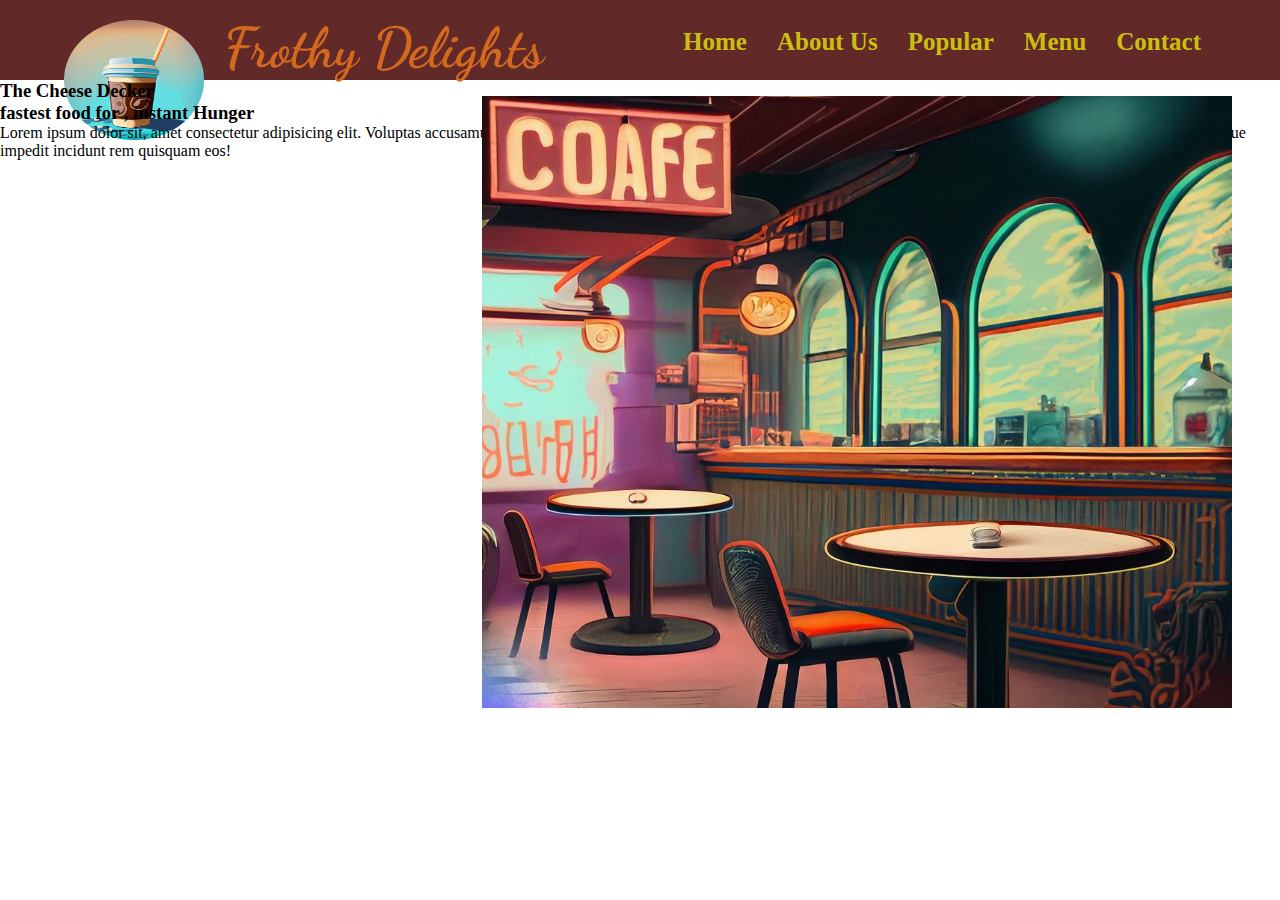
==== Landing_page/index.html @ 3c7cbcce "adding the content in main body and designing it" ====
<!DOCTYPE html>
<html lang="en">
<head>
    <meta charset="UTF-8">
    <meta name="viewport" content="width=device-width, initial-scale=1.0">
    <meta http-equiv="X-UA-Compatible" content="IE=edge" />
    <title>Document</title>
    <link rel="stylesheet" href="style.css">

    
</head>
<body>
        <!-- Header Section   -->
    
    <header>
           <nav>
            
                    <div class="logo"><img src="CLogo.png" alt="CofeeShopLogo" height="120px" width="140px"></td> </div>
                    <div id="shopName"><h1>Frothy Delights</h1></div>
                   <div class="navbar">
                     <ul >
                                <li ><a href="#home">Home</a></li>
                                <li ><a href="#about">About Us</a></li>
                                <li ><a href="#popular">Popular</a></li>
                                <li ><a href="#menu" class="order">Menu</a></li>
                                <li ><a href="#contact">Contact</a></li>
                               
                            </ul>
           </nav>
    </header>


    <main>
     <section>
        <div class="descrip">
           
         <h3 class="firstHead">
                The Ch<span class="coffee">ee</span>se Decker
            </h3>
            <h3>
                fastest f<span class="coffee">oo</span>d for , instant
                <span class="coffee">Hunger</span>
            </h3>
            <!--Description  -->
            <p>
                Lorem ipsum dolor sit, amet consectetur adipisicing elit. Voluptas accusamus tempore temporibus rem amet laudantium animi optio voluptatum. Natus obcaecati unde porro nostrum ipsam itaque impedit incidunt rem quisquam eos!
            </p>
        </div>

            <div class="image">
                <img src="coffeeShop.jpg" alt="CoffeeShop" 
                height="612 px" width="750 px">
             </div>
          </section>
          
          </main>
                   
            
        
        
        





    </main>


</body>
</html>
---- Landing_page/style.css ----
@import url('https://fonts.googleapis.com/css2?family=Dancing+Script:wght@500&family=Fira+Sans&family=Roboto+Slab:wght@400;500&family=Rubik+Iso&family=Source+Code+Pro:wght@300&display=swap');



* {
    padding: 0;
    margin: 0;
    box-sizing: border-box;
}
nav {
    width: 100%;
    height: 80px;
    display: flex;
    justify-content: space-between;
    padding: 20px 5%;
    background-color: rgba(71, 5, 5, 0.855);;
}

nav ul {
    display: flex;
    list-style: none;
}
  
nav ul li {
    padding: 8px 15px;
    border-radius: 10px;
    transition: 0.2s ease-in;
}
  
nav ul li a {
    color: black;
    font-size: 25px;
    font-weight: 700;
    text-decoration: none;
    color: rgba(240, 240, 6, 0.77);
}
  
nav ul li:hover {
    background-color:rgba(165, 42, 42, 0.917);
}
  
nav ul li a:hover {
    color:yellow;
}
  
#shopName{
    font-size: 28px;
    margin-bottom: 10px;
   position: absolute;
   top: 0.5em;
  left: 8em;
    color:chocolate;
    font-family: 'Dancing Script', cursive;
}

section img{
    position: absolute;
    top: 6em;
   right:3em;
  

}

.mainBody{
    background-color:rgb(249, 212, 124);
    color: black;
    font-family: "Fira Sans", sans-serif;
    width: 100%;
    height: ;
 
}
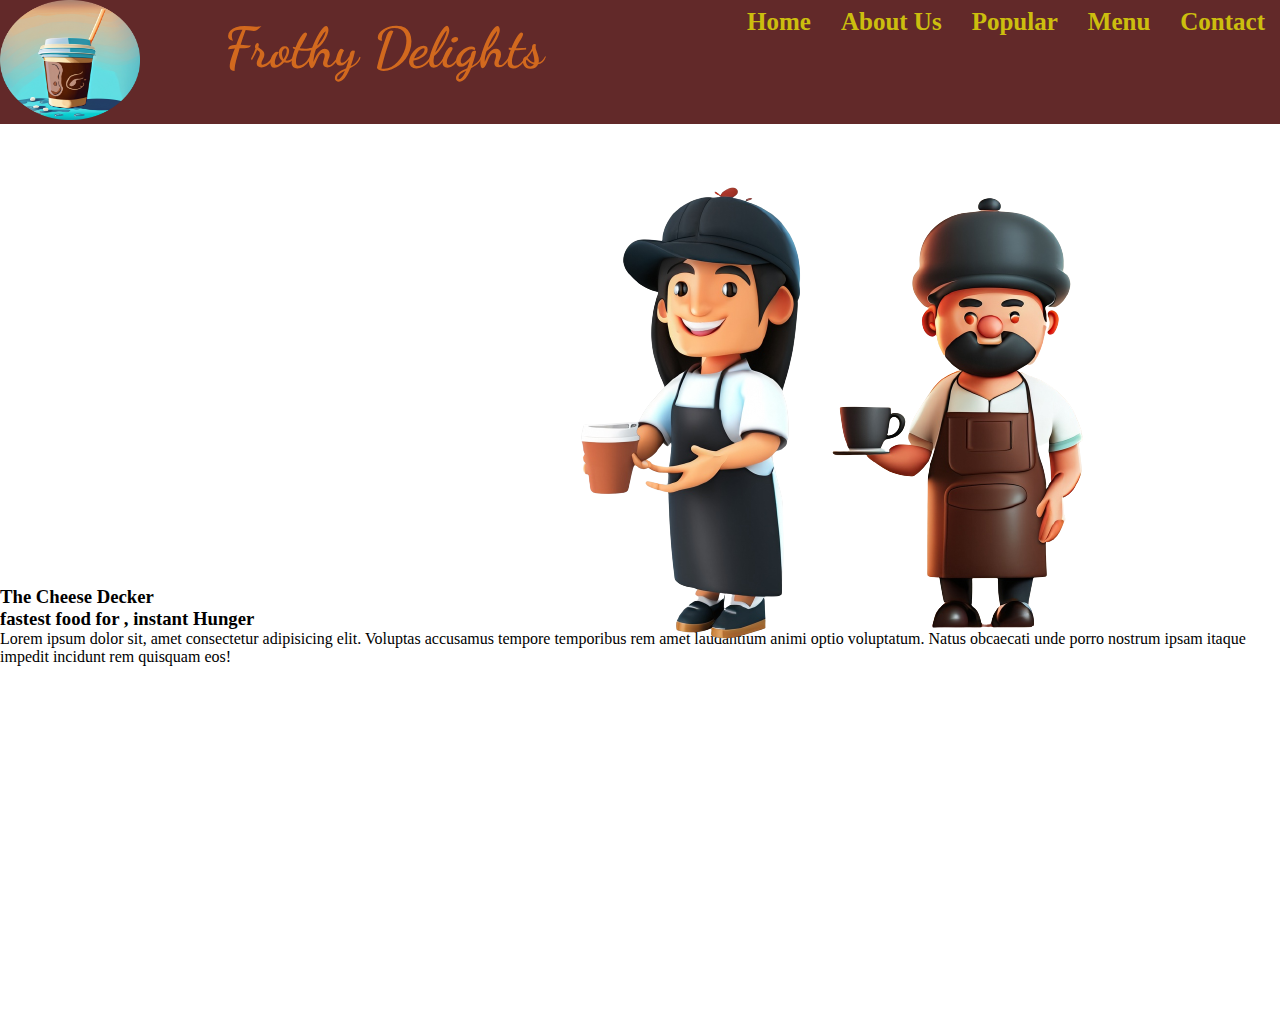
==== commit ee5216d8: "adding images and creating the main body" ====
--- a/Landing_page/index.html
+++ b/Landing_page/index.html
@@ -31,7 +31,7 @@
 
 
     <main>
-     <section>
+     <section class="mainBody">
         <div class="descrip">
            
          <h3 class="firstHead">
@@ -47,12 +47,13 @@
             </p>
         </div>
 
-            <div class="image">
-                <img src="coffeeShop.jpg" alt="CoffeeShop" 
-                height="612 px" width="750 px">
+            <div class="image1">
+                <img src="Fbarista.png" alt="gir"> </div>
+
+               <div class="image2"> <img src="Mbarista.png" alt="boy" >
              </div>
           </section>
-          
+
           </main>
                    
             
--- a/Landing_page/style.css
+++ b/Landing_page/style.css
@@ -9,10 +9,10 @@
 }
 nav {
     width: 100%;
-    height: 80px;
+    height: 80 px;
     display: flex;
     justify-content: space-between;
-    padding: 20px 5%;
+    padding: 20 px 5%;
     background-color: rgba(71, 5, 5, 0.855);;
 }
 
@@ -53,19 +53,28 @@
     font-family: 'Dancing Script', cursive;
 }
 
-section img{
-    position: absolute;
-    top: 6em;
-   right:3em;
-  
+.image1{
+position:absolute;
+right:20em;
+top: 10em;
+flex: 1 1 30rem;
+}
 
+.image2{
+position: absolute;
+right:3em;
+top:10em;
 }
 
 .mainBody{
-    background-color:rgb(249, 212, 124);
-    color: black;
-    font-family: "Fira Sans", sans-serif;
-    width: 100%;
-    height: ;
- 
+    display: flex;
+    flex-wrap: wrap;
+    gap: 1.5rem;
+    min-height: 100vh;
+    align-items: center;
+}
+
+.mainBody .descrip {
+    flex: 1 1 40rem;
+    padding-top: 6.5rem;
 }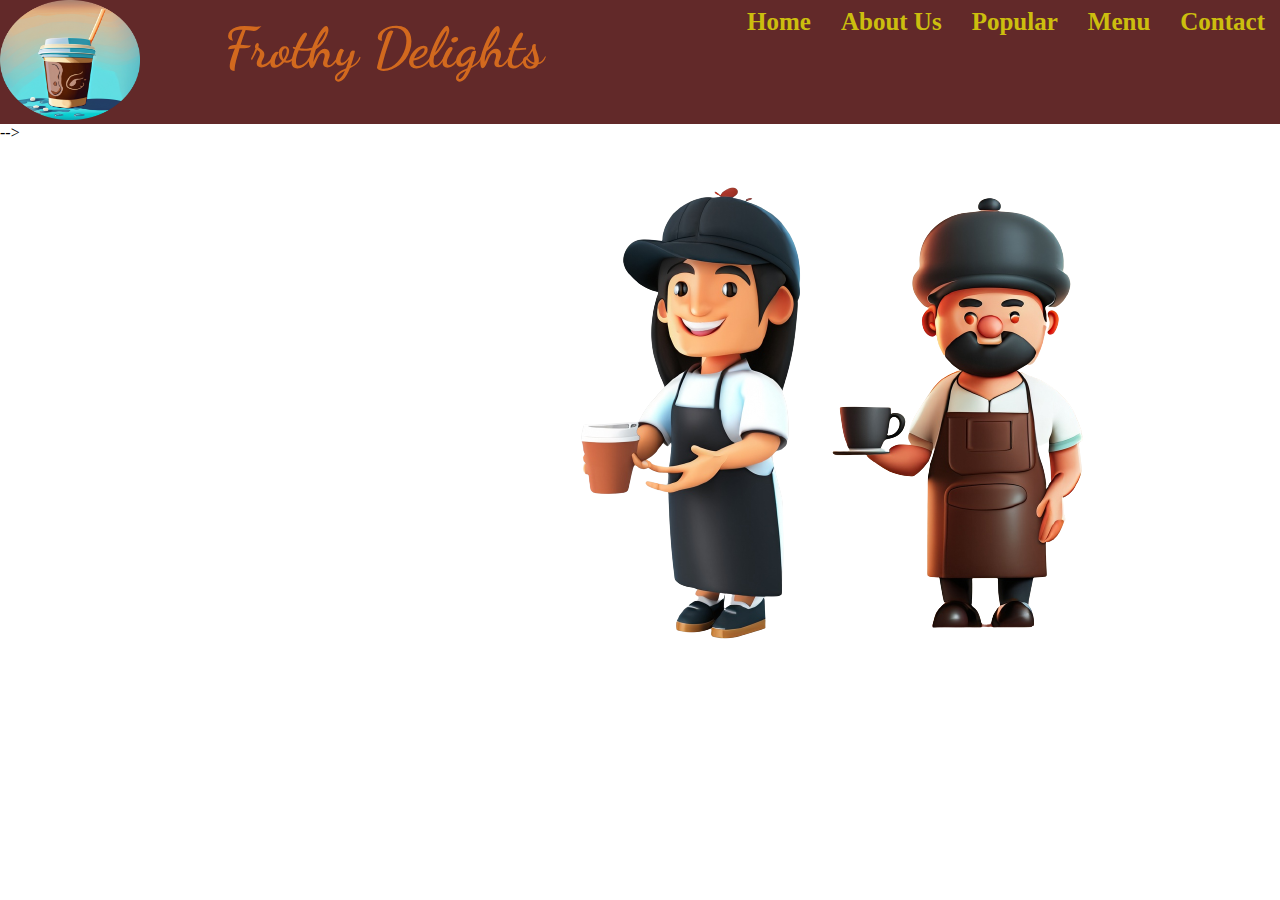
==== commit 9db3b067: "adding adjustments to logo" ====
--- a/Landing_page/index.html
+++ b/Landing_page/index.html
@@ -15,7 +15,7 @@
     <header>
            <nav>
             
-                    <div class="logo"><img src="CLogo.png" alt="CofeeShopLogo" height="120px" width="140px"></td> </div>
+                    <div ><img  class="logo" src="CLogo.png" alt="CofeeShopLogo" height="120px" width="140px"></td> </div>
                     <div id="shopName"><h1>Frothy Delights</h1></div>
                    <div class="navbar">
                      <ul >
@@ -30,8 +30,7 @@
     </header>
 
 
-    <main>
-     <section class="mainBody">
+     <!-- <section class="mainBody">
         <div class="descrip">
            
          <h3 class="firstHead">
@@ -42,10 +41,10 @@
                 <span class="coffee">Hunger</span>
             </h3>
             <!--Description  -->
-            <p>
+            <!-- <p>
                 Lorem ipsum dolor sit, amet consectetur adipisicing elit. Voluptas accusamus tempore temporibus rem amet laudantium animi optio voluptatum. Natus obcaecati unde porro nostrum ipsam itaque impedit incidunt rem quisquam eos!
             </p>
-        </div>
+        </div> --> -->
 
             <div class="image1">
                 <img src="Fbarista.png" alt="gir"> </div>
@@ -54,7 +53,7 @@
              </div>
           </section>
 
-          </main>
+         
                    
             
         
--- a/Landing_page/style.css
+++ b/Landing_page/style.css
@@ -9,7 +9,7 @@
 }
 nav {
     width: 100%;
-    height: 80 px;
+    height: 70 px;
     display: flex;
     justify-content: space-between;
     padding: 20 px 5%;
@@ -42,6 +42,11 @@
 nav ul li a:hover {
     color:yellow;
 }
+
+.logo{
+    left:100px;
+    top:50px
+}
   
 #shopName{
     font-size: 28px;
@@ -66,15 +71,14 @@
 top:10em;
 }
 
-.mainBody{
+/* .home {
     display: flex;
     flex-wrap: wrap;
     gap: 1.5rem;
     min-height: 100vh;
     align-items: center;
-}
+} */
 
-.mainBody .descrip {
-    flex: 1 1 40rem;
-    padding-top: 6.5rem;
+.mainBody.content {
+    padding-top: 10rem;
 }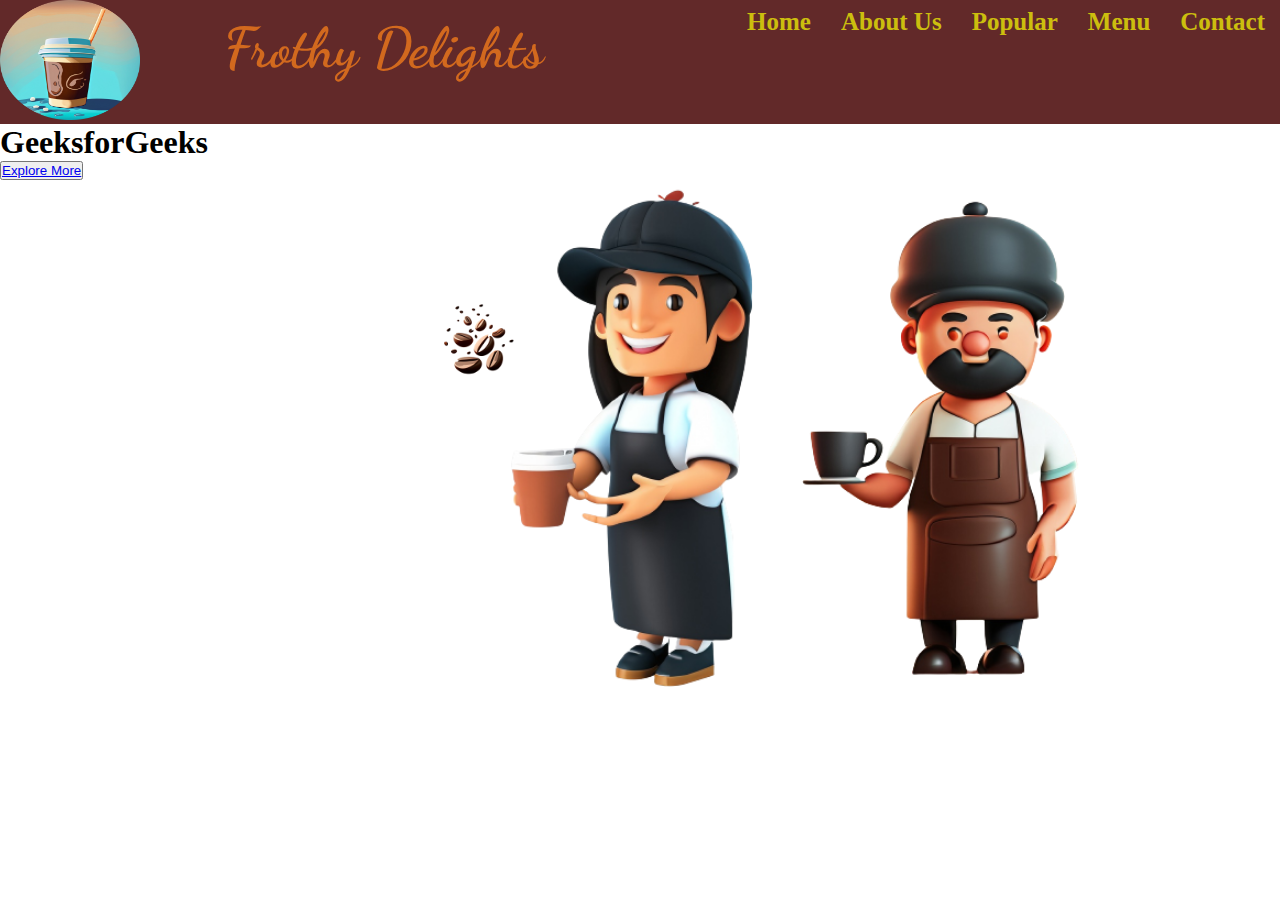
==== commit 3bca0fbd: "adjusting the positions of coffee beans" ====
--- a/Landing_page/index.html
+++ b/Landing_page/index.html
@@ -12,7 +12,6 @@
 <body>
         <!-- Header Section   -->
     
-    <header>
            <nav>
             
                     <div ><img  class="logo" src="CLogo.png" alt="CofeeShopLogo" height="120px" width="140px"></td> </div>
@@ -27,44 +26,43 @@
                                
                             </ul>
            </nav>
-    </header>
+
+           <div class="decrip">
+
+             <div class="first">
+                <h1>GeeksforGeeks</h1>
+                <button>
+                    <a href=
+    "https://www.geeksforgeeks.org/">
+                        Explore More
+                    </a>
+                </button>
+            </div>
 
 
-     <!-- <section class="mainBody">
-        <div class="descrip">
-           
-         <h3 class="firstHead">
-                The Ch<span class="coffee">ee</span>se Decker
-            </h3>
-            <h3>
-                fastest f<span class="coffee">oo</span>d for , instant
-                <span class="coffee">Hunger</span>
-            </h3>
-            <!--Description  -->
-            <!-- <p>
-                Lorem ipsum dolor sit, amet consectetur adipisicing elit. Voluptas accusamus tempore temporibus rem amet laudantium animi optio voluptatum. Natus obcaecati unde porro nostrum ipsam itaque impedit incidunt rem quisquam eos!
-            </p>
-        </div> --> -->
+            <div class="second">
+                
+                <div class="image1">
+                    <img src="Fbarista.png" alt="gir" height="550px">
+                   <img class="coffImg" src="coffeeBeans.png" alt="CoffeeB" height="100px"></div>
+                   <div class="image2"> <img src="Mbarista.png" alt="boy" height="550px" >
+                 </div>
 
-            <div class="image1">
-                <img src="Fbarista.png" alt="gir"> </div>
 
-               <div class="image2"> <img src="Mbarista.png" alt="boy" >
-             </div>
-          </section>
+            </div>
+
+        </div>
+
+
+            
+
 
          
                    
             
         
-        
-        
-
-
-
-
-
-    </main>
+    
+   
 
 
 </body>
--- a/Landing_page/style.css
+++ b/Landing_page/style.css
@@ -7,11 +7,13 @@
     margin: 0;
     box-sizing: border-box;
 }
+
 nav {
     width: 100%;
     height: 70 px;
     display: flex;
     justify-content: space-between;
+   
     padding: 20 px 5%;
     background-color: rgba(71, 5, 5, 0.855);;
 }
@@ -25,6 +27,7 @@
     padding: 8px 15px;
     border-radius: 10px;
     transition: 0.2s ease-in;
+    text-align: center;
 }
   
 nav ul li a {
@@ -42,11 +45,6 @@
 nav ul li a:hover {
     color:yellow;
 }
-
-.logo{
-    left:100px;
-    top:50px
-}
   
 #shopName{
     font-size: 28px;
@@ -60,15 +58,22 @@
 
 .image1{
 position:absolute;
-right:20em;
+right:22em;
 top: 10em;
-flex: 1 1 30rem;
+
 }
 
+.image1 .coffImg{
+    animation: float 6s linear infinite;
+    position:absolute;
+    top:8em;
+    right:25em;
+}
 .image2{
 position: absolute;
-right:3em;
+right: 1cm;
 top:10em;
+
 }
 
 /* .home {
@@ -78,7 +83,14 @@
     min-height: 100vh;
     align-items: center;
 } */
-
-.mainBody.content {
-    padding-top: 10rem;
+ /* animating the main image   */
+    
+ @keyframes float {
+    0%,
+    100% {
+        transform: translateY(0rem);
+    }
+    50% {
+        transform: translateY(3rem);
+    }
 }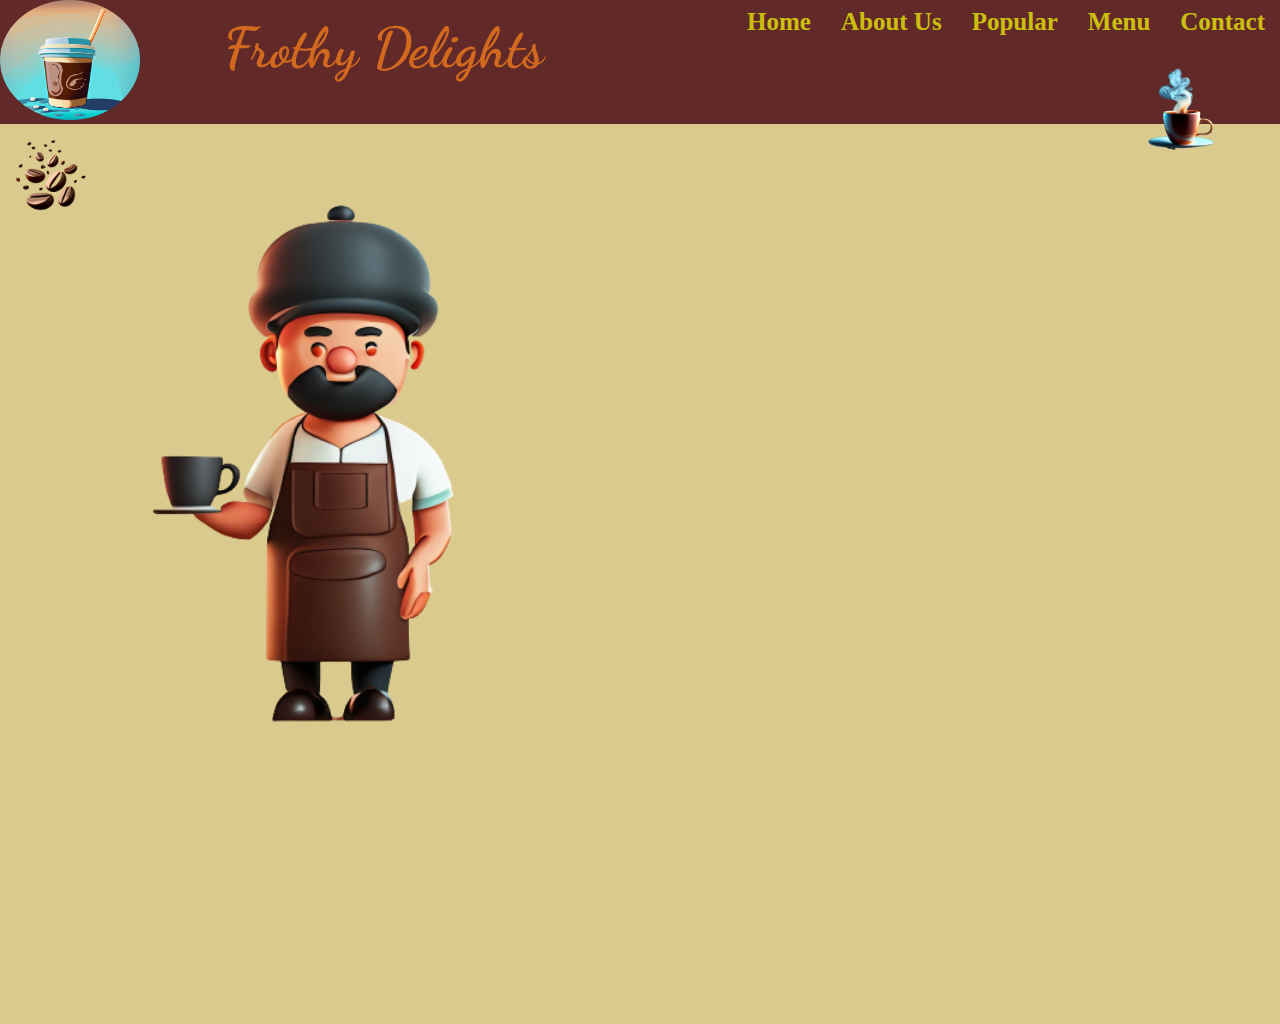
==== commit 3deb0f74: "adjusted the logo and coffee images" ====
--- a/Landing_page/index.html
+++ b/Landing_page/index.html
@@ -11,7 +11,7 @@
 </head>
 <body>
         <!-- Header Section   -->
-    
+   
            <nav>
             
                     <div ><img  class="logo" src="CLogo.png" alt="CofeeShopLogo" height="120px" width="140px"></td> </div>
@@ -27,25 +27,17 @@
                             </ul>
            </nav>
 
+           <main class="min-h-screen bg">
            <div class="decrip">
 
-             <div class="first">
-                <h1>GeeksforGeeks</h1>
-                <button>
-                    <a href=
-    "https://www.geeksforgeeks.org/">
-                        Explore More
-                    </a>
-                </button>
-            </div>
-
+            
 
             <div class="second">
                 
                 <div class="image1">
-                    <img src="Fbarista.png" alt="gir" height="550px">
+                   <img class="coffCup"   src="coffeCup.png" alt="Ccup" height="100px" width="98px">
                    <img class="coffImg" src="coffeeBeans.png" alt="CoffeeB" height="100px"></div>
-                   <div class="image2"> <img src="Mbarista.png" alt="boy" height="550px" >
+                   <div class="image2"> <img src="Mbarista.png" alt="boy" height="600px" >
                  </div>
 
 
@@ -54,7 +46,7 @@
         </div>
 
 
-            
+            </main>
 
 
          
--- a/Landing_page/style.css
+++ b/Landing_page/style.css
@@ -6,6 +6,11 @@
     padding: 0;
     margin: 0;
     box-sizing: border-box;
+}
+
+.bg {
+    background-color:#DACA8D;
+    min-height:100vh;
 }
 
 nav {
@@ -56,22 +61,33 @@
     font-family: 'Dancing Script', cursive;
 }
 
-.image1{
-position:absolute;
-right:22em;
-top: 10em;
-
+.descrip{
+    width: 100%;
+   
+    display: flex;
+   
+   
+    padding: 20 px 5%;
+    background-color: rgba(52, 71, 5, 0.855);;
 }
 
-.image1 .coffImg{
+/* .image1 .coffImg{
     animation: float 6s linear infinite;
     position:absolute;
     top:8em;
-    right:25em;
-}
+    right:10em;
+}*/
+.image1 .coffCup{
+    animation: float 8s linear infinite;
+    position:absolute;
+    top:4em;
+    right:3em;
+    
+} 
+
 .image2{
 position: absolute;
-right: 1cm;
+left: 2em;
 top:10em;
 
 }
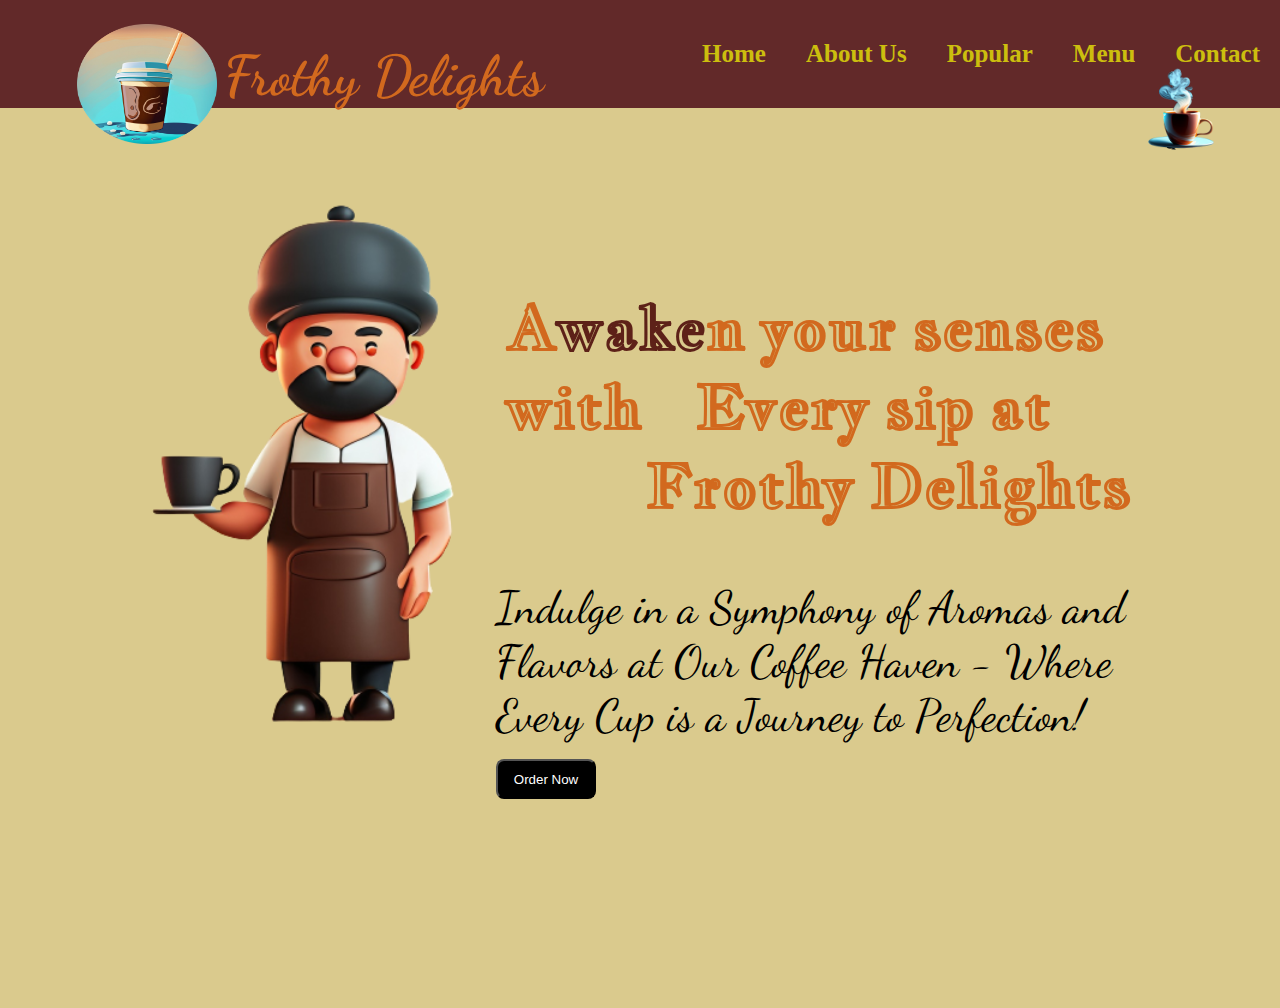
==== commit 7802fa0e: "adding cafe details" ====
--- a/Landing_page/index.html
+++ b/Landing_page/index.html
@@ -11,13 +11,13 @@
 </head>
 <body>
         <!-- Header Section   -->
-   
+   <header>
            <nav>
             
                     <div ><img  class="logo" src="CLogo.png" alt="CofeeShopLogo" height="120px" width="140px"></td> </div>
                     <div id="shopName"><h1>Frothy Delights</h1></div>
                    <div class="navbar">
-                     <ul >
+                     <ul flex item-center >
                                 <li ><a href="#home">Home</a></li>
                                 <li ><a href="#about">About Us</a></li>
                                 <li ><a href="#popular">Popular</a></li>
@@ -27,16 +27,40 @@
                             </ul>
            </nav>
 
-           <main class="min-h-screen bg">
+     </header>
+
+
+    <main class="min-h-screen bg">
+
            <div class="decrip">
 
-            
+           
+
+            <div class="first">
+                <h3 class="mainfont">
+                <span class="fLine"> A<span class="brownColor">wake</span>n your senses with </span><br>
+                <span class="secLine">Every
+                    sip at </span>
+                   <br>
+                 <span class="thLine"> Frothy Delights </span>
+                </h3>
+                
+                <!--Description  -->
+                <p class="fPara">
+                 Indulge in a Symphony of Aromas and Flavors at Our Coffee Haven - Where Every Cup is a Journey to Perfection!
+                 <br>
+                 <button class="submitBtn" type="submit" value="Order Now">
+                  Order Now
+                 </button>
+                </p>
+              
+            </div>
 
             <div class="second">
                 
                 <div class="image1">
                    <img class="coffCup"   src="coffeCup.png" alt="Ccup" height="100px" width="98px">
-                   <img class="coffImg" src="coffeeBeans.png" alt="CoffeeB" height="100px"></div>
+                  
                    <div class="image2"> <img src="Mbarista.png" alt="boy" height="600px" >
                  </div>
 
--- a/Landing_page/style.css
+++ b/Landing_page/style.css
@@ -1,4 +1,6 @@
  @import url('https://fonts.googleapis.com/css2?family=Dancing+Script:wght@500&family=Fira+Sans&family=Roboto+Slab:wght@400;500&family=Rubik+Iso&family=Source+Code+Pro:wght@300&display=swap');
+
+ @import url('https://fonts.googleapis.com/css2?family=Dancing+Script:wght@500&family=Fira+Sans&family=Jacques+Francois+Shadow&family=Roboto+Slab:wght@400;500&family=Rubik+Iso&family=Source+Code+Pro:wght@300&display=swap');
 
 
 
@@ -15,12 +17,12 @@
 
 nav {
     width: 100%;
-    height: 70 px;
+    height: 60 px;
     display: flex;
     justify-content: space-between;
    
-    padding: 20 px 5%;
-    background-color: rgba(71, 5, 5, 0.855);;
+   
+    background-color: rgba(71, 5, 5, 0.855);
 }
 
 nav ul {
@@ -29,7 +31,7 @@
 }
   
 nav ul li {
-    padding: 8px 15px;
+    padding: 40px 20px;
     border-radius: 10px;
     transition: 0.2s ease-in;
     text-align: center;
@@ -41,6 +43,7 @@
     font-weight: 700;
     text-decoration: none;
     color: rgba(240, 240, 6, 0.77);
+    text-align: center;
 }
   
 nav ul li:hover {
@@ -51,11 +54,17 @@
     color:yellow;
 }
   
+.logo{
+    position:absolute;
+    top: 1.5em;
+    left:4.8em;
+}
+
 #shopName{
     font-size: 28px;
     margin-bottom: 10px;
    position: absolute;
-   top: 0.5em;
+   top: 1.5em;
   left: 8em;
     color:chocolate;
     font-family: 'Dancing Script', cursive;
@@ -92,13 +101,55 @@
 
 }
 
-/* .home {
-    display: flex;
-    flex-wrap: wrap;
-    gap: 1.5rem;
-    min-height: 100vh;
-    align-items: center;
-} */
+.first {
+    display:flex;
+    width:55%;
+    height: 60 px;
+    position:absolute;
+    right:5em;
+    top: 18em;
+}
+
+h3 {
+    
+    font-size: 60px;
+    color:chocolate;
+    justify-content: space-between;
+    font-family: 'Jacques Francois Shadow', cursive;
+}
+.fLine{
+    position:absolute;
+    left: 10px;
+}
+.secLine{
+position:absolute;
+left: 200px;
+}
+.thLine{
+position:absolute;
+left:150px;
+}
+.brownColor {
+    color: rgba(71, 5, 5, 0.855);
+    font-family: 'Jacques Francois Shadow', cursive;
+}
+
+.fPara{
+    position:absolute;
+    font-family: 'Dancing Script', cursive;
+    top:6.5em;
+    font-size:45px;
+}
+.submitBtn{
+   width:100px;
+   height: 40px;
+    border-radius: 8px;
+    color:white;
+    background-color:black;
+    font-weight: 200;
+}
+
+
  /* animating the main image   */
     
  @keyframes float {
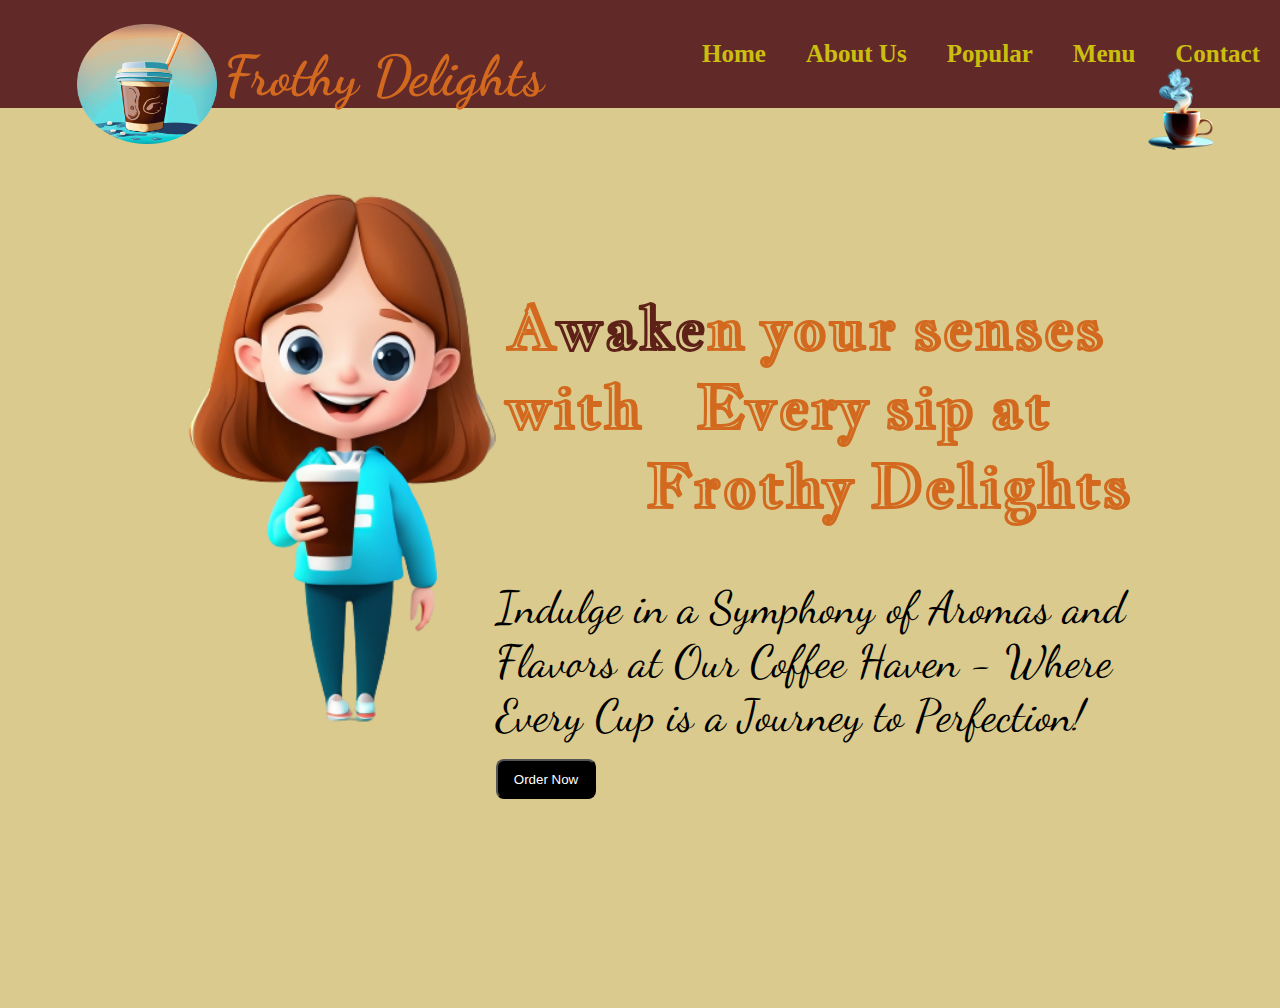
==== commit c0a954a5: "adding images and adjusting their dimensions" ====
--- a/Landing_page/index.html
+++ b/Landing_page/index.html
@@ -61,7 +61,7 @@
                 <div class="image1">
                    <img class="coffCup"   src="coffeCup.png" alt="Ccup" height="100px" width="98px">
                   
-                   <div class="image2"> <img src="Mbarista.png" alt="boy" height="600px" >
+                   <div class="image2"> <img src="girl.png" alt="girl height="600px" width="600px" >
                  </div>
 
 
--- a/Landing_page/style.css
+++ b/Landing_page/style.css
@@ -96,7 +96,7 @@
 
 .image2{
 position: absolute;
-left: 2em;
+left: 3em;
 top:10em;
 
 }
